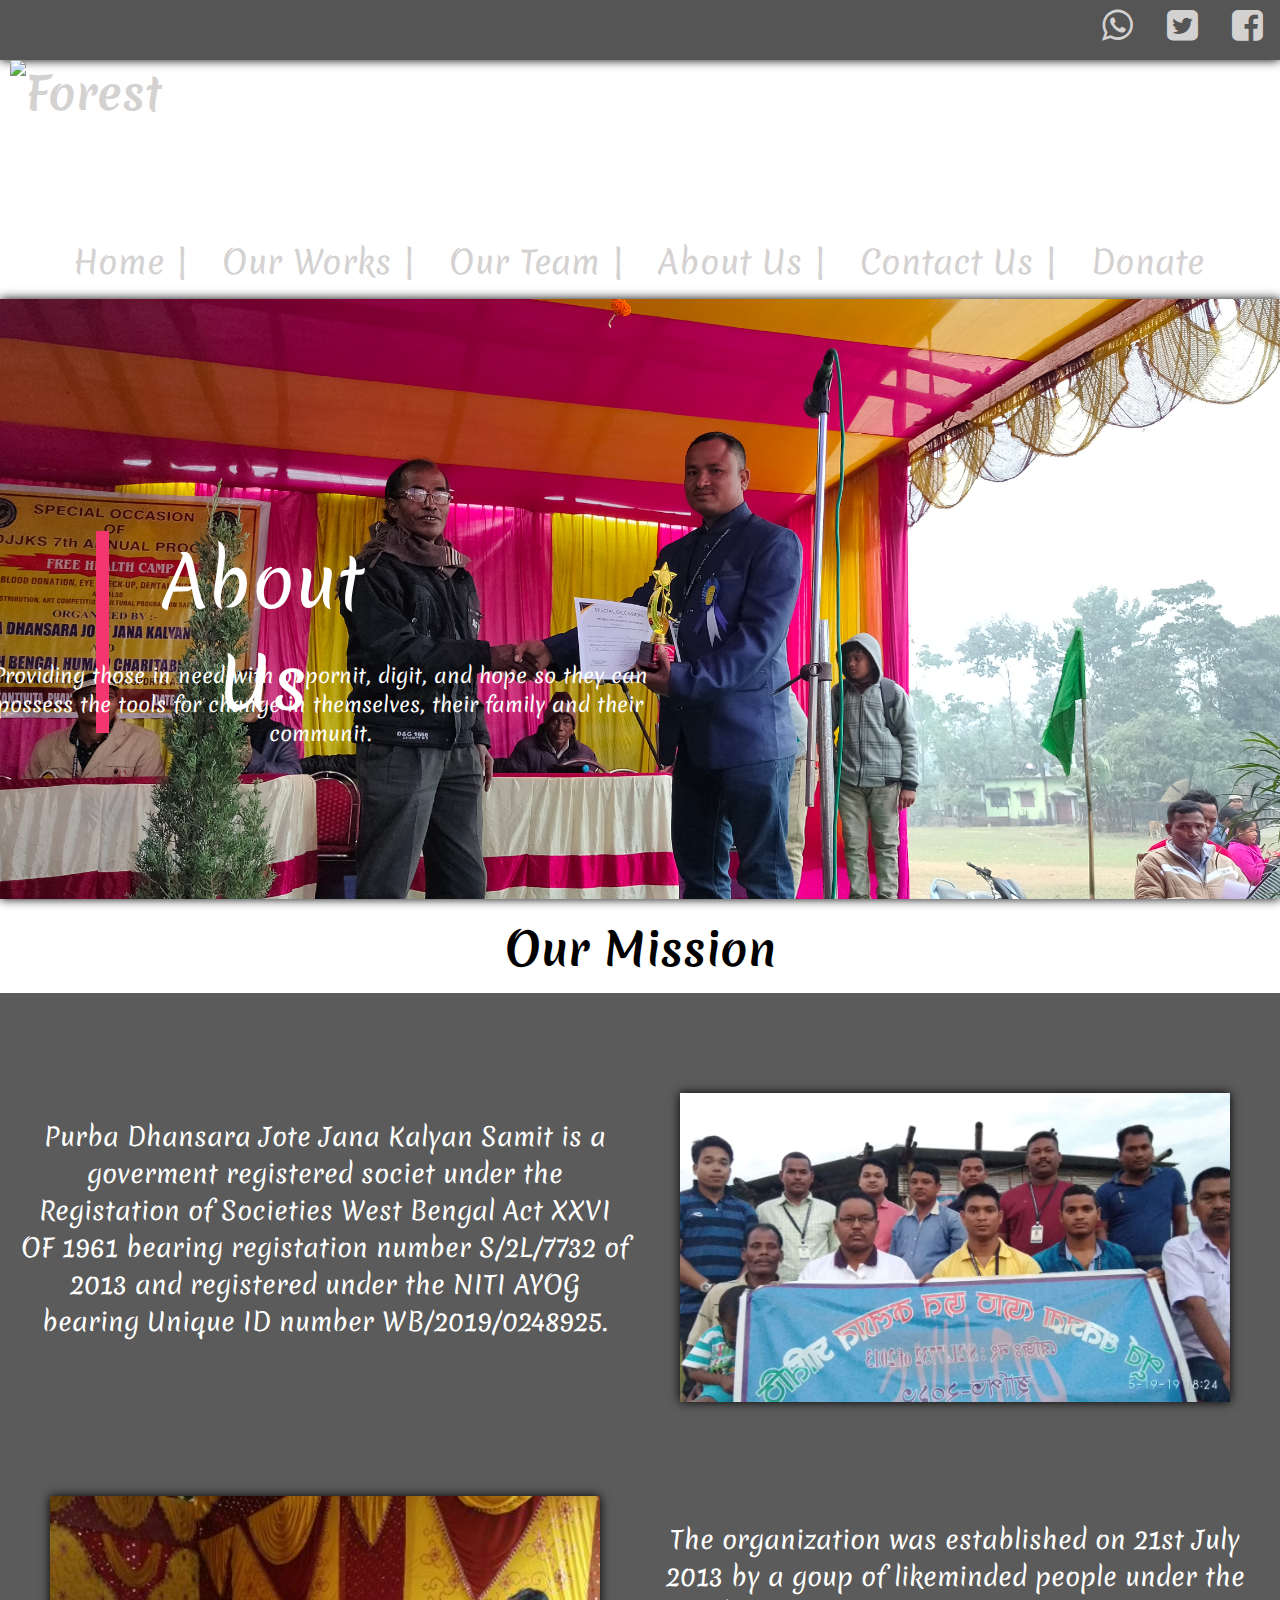
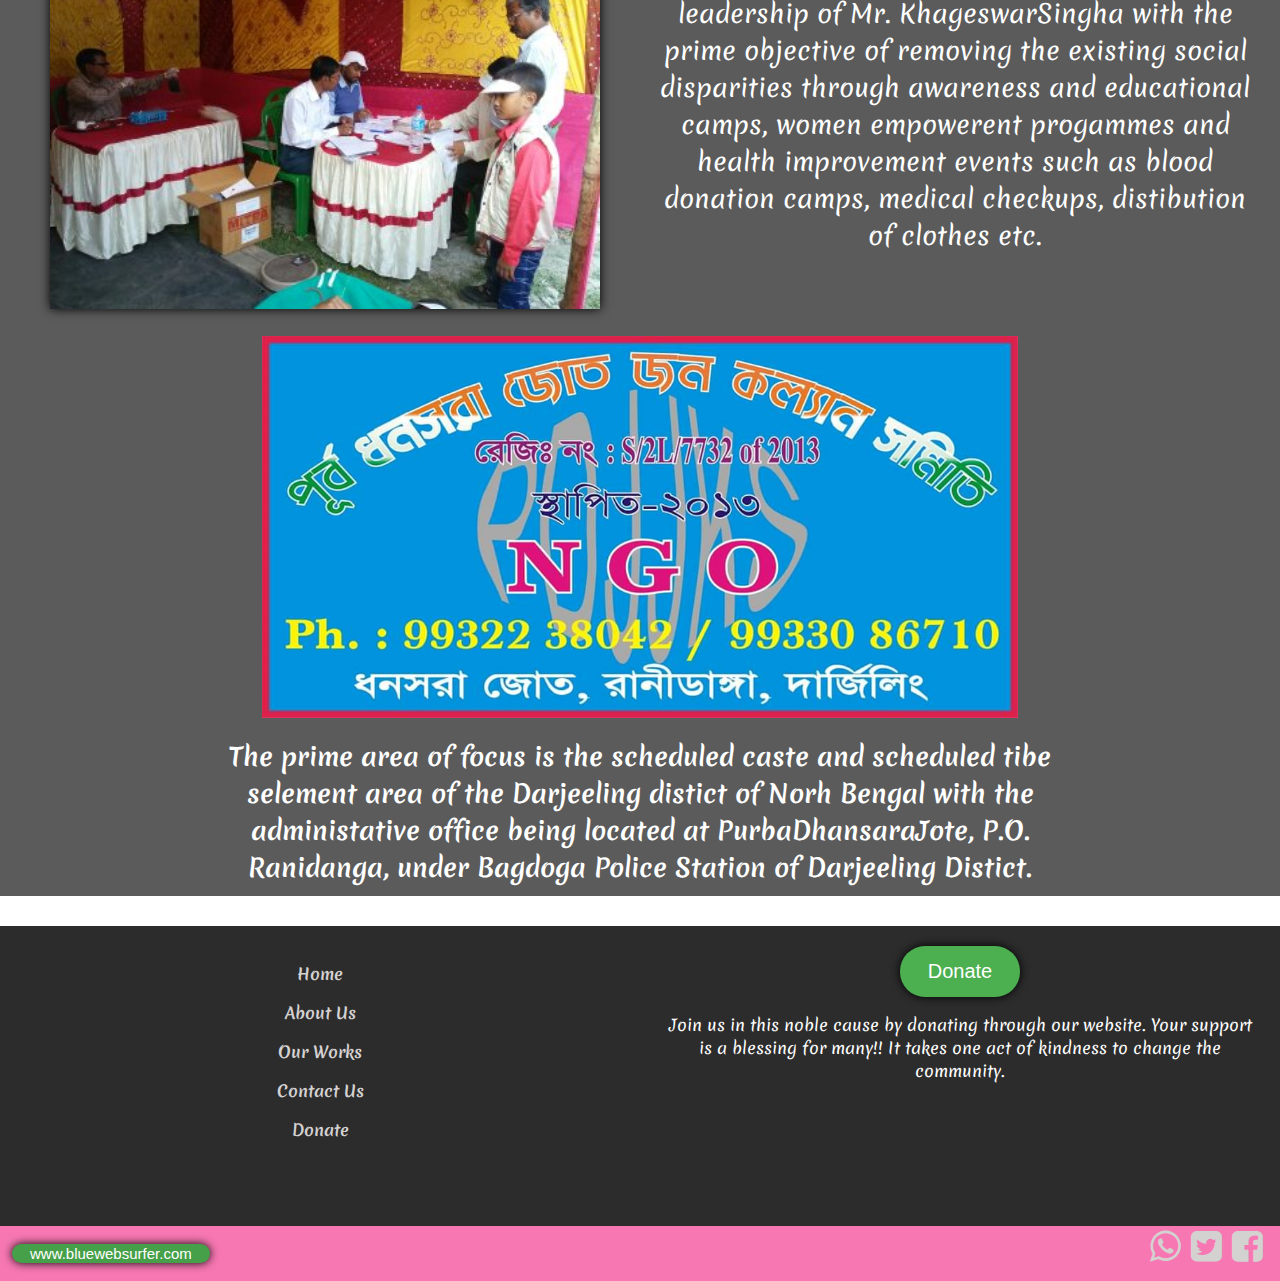
==== aboutus.html @ 220d0a3d "content" ====
<!DOCTYPE html>
<html lang="en">
<head>
    <meta charset="UTF-8">
    <meta http-equiv="X-UA-Compatible" content="IE=edge">
    <meta name="viewport" content="width=device-width, initial-scale=1.0">
    <link rel="stylesheet" type="text/css" href="css/aboutus.css">
    <link rel="stylesheet" href="https://cdnjs.cloudflare.com/ajax/libs/font-awesome/4.7.0/css/font-awesome.min.css">
    <link rel="preconnect" href="https://fonts.gstatic.com">
    <link href="https://fonts.googleapis.com/css2?family=Merienda&display=swap" rel="stylesheet">
    <link rel="preconnect" href="https://fonts.gstatic.com">
    <link href="https://fonts.googleapis.com/css2?family=Playfair+Display&display=swap" rel="stylesheet">
    <title>purba</title>
    
</head>
<body>
    

    <div class="navbar">
      <a href="#"><i class="fa fa-facebook-square" aria-hidden="true" style="font-size:36px"></i> </a> 
      <a href="#"><i class="fa fa-twitter-square" aria-hidden="true" style="font-size:36px"></i> </a> 
      <a href="/"><i class="fa fa-whatsapp" aria-hidden="true" style="font-size:36px"></i> </a>
      </div>



      <div class="topnav" id="myTopnav">
        <a href="#default" class="logo"> <img src="img/logo-1 (2).png" alt="Forest" style="width:140px" ></a>
         <div class="topnav-right">
            <a  href="index.html">Home |</a>
            <a href="ourworks.html">Our Works |</a>
            <a  href="ourteam.html">Our Team |</a>
            <a href="aboutus.html">About Us |</a>
            <a href="contactus.html">Contact Us |</a>
            <a href="donateus.html">Donate </a>
          </div>
          <a href="javascript:void(0);" class="icon" onclick="myFunction()">
            <i class="fa fa-bars"></i>
          </a>
        </div>

<!-- cards -->
<div class="container">

    <img src="img/aboutus.jpg" alt="Snow" class="new">
   <div class="centered">About Us</div>
    <div class="bottom-left">Providing those in need with oppornit, digit, and hope so they can possess
      the tools for change in themselves, their family and their communit.</div>
  </div>
  </div>


  <div class="danger">
    <strong>Our Mission</strong> 
  </div>
  


  <div class="content">
    <div class="row">
     <div class="column" style="background-color:rgba(170, 170, 170, 0);">
      
       <p>Purba Dhansara Jote Jana Kalyan Samit is a
        goverment registered societ under the
        Registation of Societies West Bengal Act XXVI OF
        1961 bearing registation number S/2L/7732 of 2013
        and registered under the NITI AYOG bearing
        Unique ID number WB/2019/0248925.</p>
     </div>
     <div class="column" style="background-color:rgba(187, 187, 187, 0);">
        <img src="img/img1.jpg" alt="Forest" class="new1">
     </div>
   </div>
   <br>
    <div class="row1">
     <div class="column1" style="background-color:rgba(170, 170, 170, 0);">

      <p>The organization was established on 21st July 2013 by a
        goup of likeminded people under the leadership of
        Mr. KhageswarSingha with the prime objective of
        removing the existing social disparities through
        awareness and educational camps, women
        empowerent progammes and health improvement
        events such as blood donation camps, medical
        checkups, distibution of clothes etc.</p>
        
     </div>
     <div class="column1" style="background-color:rgba(187, 187, 187, 0);">
     
      <img src="img/img2.jpeg" alt="Forest" class="new1">
     </div>
   </div>

   <img src="img/img3.jpg" alt="Nature" class="responsive" >

   <h5>The prime area of focus is the scheduled caste and scheduled tibe selement area of
    the Darjeeling distict of Norh Bengal with the administative office being located at
    PurbaDhansaraJote, P.O. Ranidanga, under Bagdoga Police Station of Darjeeling
    Distict.
   </h5>
   </div>


   <!-- footer -->
  <div class="content16">

    <div class="row16">
     <div class="column16" style="background-color:rgb(44, 44, 44);">
      <p><b><a href="index.html" target="_blank">Home</a></b></p>
      <p><b><a href="aboutus.html" target="_blank">About Us</a></b></p>
      <p><b><a href="ourworks.html" target="_blank">Our Works</a></b></p>
      <p><b><a href="contactus.html" target="_blank">Contact Us</a></b></p>
      <p><b><a href="donateus.html" target="_blank">Donate</a></b></p>
      
     </div>
     <div class="column17" style="background-color:rgb(44, 44, 44);">
      <button class="btn success">Donate</button>
      <p>Join us in this noble cause by donating through our website. Your support is a blessing for many!! 
        It takes one act of kindness to change the community.</p>
     </div>
   </div>
   
   <div class="danger16">
    <button class="btnsuccess">www.bluewebsurfer.com</button>
    <a href="#"><i class="fa fa-facebook-square" aria-hidden="true" style="font-size:36px"></i> </a> 
          <a href="#"><i class="fa fa-twitter-square" aria-hidden="true" style="font-size:36px"></i> </a> 
          <a href="#"><i class="fa fa-whatsapp" aria-hidden="true" style="font-size:36px"></i> </a>
   </div>

   <script src="js/index.js"></script>
</body>
</html>
---- css/aboutus.css ----
body {font-family: 'Merienda', cursive;

    background-image: url("https://www.theuiaa.org/wp-content/uploads/2017/12/2018_banner.jpg");
    background-attachment: fixed;
    background-size: 100%;
  }
  
  .navbar {
    width: 100%;
    background-color: #555;
    overflow: auto;
    box-shadow: 0 0 10px black;
    padding-top: 30px;
  }
  
  .navbar a {
    float: right;
    padding: 12px;
    color: white;
    text-decoration: none;
    font-size: 17px;
  }
  
  .navbar a:hover {
    background-color: rgba(48, 47, 47, 0);
  }
  
  
  
  @media screen and (max-width: 500px) {
    .navbar a {
     
      display: block;
    }
  }
  
  /* nav */
  
  body {
      margin: 0;
      font-family: 'Merienda', cursive;
      
      
    }
    
    .topnav {
      overflow: hidden;
      background-image: url("https://thumbs.dreamstime.com/b/background-magic-sky-clouds-dawn-picture-use-graphic-design-cover-advertising-editor-more-artwork-done-130765129.jpg");
    background-attachment: fixed;
    background-size: 100%;
  }
    
    .topnav a {
      float: left;
      display: block;
      color: #f2f2f2;
      text-align: center;
      padding: 14px 16px;
      text-decoration: none;
      font-size: 32px;
      margin-top: 25px;
      
    }
    
    .topnav a:hover {
      background-color: rgba(221, 221, 221, 0);
      color: rgb(83, 81, 81);
    }
    
    .topnav a.active {
      background-color: #4CAF50;
      color: white;
    }
    
    .topnav .icon {
      display: none;
    }
    
    
    .topnav a.logo {
      font-size: 45px;
      font-weight: bold;
      display:block;
      margin-top: 0;
      padding: 0;
      margin-left: 10px;
      height: 140px;
    }
    
    
    .topnav-right {
      float: right;
      margin-right: 60px;
    }
    
    
    @media only screen and (max-width: 600px) {
     .topnav-right {
        float:left;
      }
    }
    
    @media screen and (max-width: 600px) {
      .topnav a {display: none;}
      .topnav a.icon {
        float: right;
        display: block;
      }
    }
    
    @media screen and (max-width: 480px) {
      .topnav.responsive {position: relative; margin: 0; width: 100%;}
      .topnav.responsive .icon {
        position: absolute;
        right: 0;
        top: 0;
      }


     
      .topnav.responsive a {
        float: none;
        display: block;
        text-align: left;
      }
    }
  
    /* img */
  
    .container {
      position: relative;
      width: 100%;
     
    }
    
    .container img {
      width: 100%;
      height: 600px;
      object-fit: cover;
    }
    
    .container .btn {
      position: absolute;
      top: 80%;
      left: 50%;
      transform: translate(-50%, -50%);
      -ms-transform: translate(-50%, -50%);
      background-color: rgb(32, 167, 44);
      color: white;
      font-size: 16px;
      padding: 12px 24px;
      border: none;
      cursor: pointer;
      border-radius: 20px;
      text-align: center;
    }
    
    .container .btn:hover {
      background-color: black;
    }
    
    .centered {
      position: absolute;
      top: 55%;
      left: 20%;
      transform: translate(-50%, -50%);
      width: 25%;
      text-align: center;
      font-size: 70px;
      border-left: 13px solid #f4366f;
      font-family: 'Merienda', cursive;
      color: white;
    }


    @media screen and (max-width: 480px) {
      .centered {
        width: 55%;
        left: 35%;
        font-size: 40px;
      }
    }

    @media screen and (max-width: 360px) {
      .centered {
        width: 55%;
        left: 35%;
        font-size: 30px;
      }
    }


    .bottom-left{
        position: absolute;
        top: 67%;
        left: 25%;
        transform: translate(-50%, -50%);
        width: 55%;
        text-align: center;
        font-size: 20px;
        color: white;
    }

    @media screen and (max-width: 480px) {
      .bottom-left {
        width: 70%;
        left: 45%;
        top: 65%;
        font-size: 20px;
      }
    }

    @media screen and (max-width: 360px) {
      .bottom-left {
        width:80%;
        left: 50%;
        top: 65%;
        font-size: 20px;
      }
    }

  
   

  
  /* link */
  a:link {
    color: rgb(212, 209, 209);
    text-decoration: none;
  }
  
  /* visited link */
  a:visited {
    color: rgb(212, 209, 209);
  }
  
  /* mouse over link */
  a:hover {
    color: rgb(168, 168, 168);
  }
  
  /* selected link */
  a:active {
    color: blue;
  }

  
  /* notes */

  .danger {
    background-color: #ffffff6c;
    padding: 12px 12px;
    color: black;
    text-align: center;
    font-size: 45px;
   
  }
  
  .content {
    max-width: 100%;
    margin: auto;
    background: rgba(0, 0, 0, 0.644);
    padding: 10px;
  }
  
  
  * {
    box-sizing: border-box;
  }
  
  /* Create two equal columns that floats next to each other */
  .column {
    float: left;
    width: 50%;
    padding: 10px;
    height: 300px;
    text-align: center; 
    color: white;
    margin-top: 80px;
    font-size: 25px;
    
  }
  .column1 {
    float: right;
    width: 50%;
    padding: 10px;
    height: 300px;
    text-align: center; 
    color: white;
    margin-top: 80px;
    font-size: 25px;
    
  }

 
  
  /* Clear floats after the columns */
  .row:after {
    content: "";
    display: table;
    clear: both;
  }
  .row1:after {
    content: "";
    display: table;
    clear: both;
  }
  
  /* Responsive layout - makes the two columns stack on top of each other instead of next to each other */
  @media screen and (max-width: 600px) {
    .column {
      width: 100%;
      font-size: 20px;
      height: 200px;
    }
  }
  @media screen and (max-width: 480px) {
    .column1 {
      width: 100%;
      font-size: 20px;
     margin-top: 150px;
    }
  }
  
.new {
box-shadow: 0 0 10px black;
    width: 550px;
}

@media screen and (max-width: 600px) {
  .new {
width: 100%;
margin: 5px;
  }
}

.new1 {
  box-shadow: 0 0 10px black;
      width: 550px;
  }
  
  @media screen and (max-width: 600px) {
    .new1 {
  width: 100%;
  margin: 5px;
  margin-top: 90px;
    }
  }

.responsive {

   
    margin-top: 150px;
    margin-left: auto;
    margin-right: auto;
    display: block;
    width: 60%;
}


@media screen and (max-width: 480px) {
  .responsive {
width: 100%;

margin-top: 100px;
  }
}


h5{
width: 70%;
margin: auto;
    color: white;
    font-size: 25px;
    margin-top: 20px;
    text-align: center;
}
@media screen and (max-width: 600px) {
  h5 {
width: 100%;
font-size: 20px;
margin: 5px;
  }
}

/* footer */

* {
    box-sizing: border-box;
  }
  
  /* Create two equal columns that floats next to each other */
  .column16 {
    float: left;
    width: 50%;
    padding: 20px;
    height: 300px;
    text-align: center;
    color: white;
    margin-top: 30px; /* Should be removed. Only for demonstration */
  }
  .column17 {
    float: left;
    width: 50%;
    padding: 20px;
    height: 300px;
    text-align: center;
    color: white;
    margin-top: 30px; /* Should be removed. Only for demonstration */
  }
  
  /* Clear floats after the columns */
  .row16:after {
    content: "";
    display: table;
    clear: both;
  }
  
  
  
  /* Responsive layout - makes the two columns stack on top of each other instead of next to each other */
  @media screen and (max-width: 480px) {
    .column16 {
      width: 100%;
      margin-top: 0 ;
    }
  }
  @media screen and (max-width: 480px) {
    .column17 {
      width: 100%;
      height: 400px;
      margin-top: 0px;
    }
  }
  
  .danger16 {
    background-color: #f777b2;
   
    padding: 18px 12px;
    
    box-shadow: 0 0 20px black;
   
  }
  
  
  .btn {
    border: none;
    color: white;
    padding: 14px 28px;
    font-size: 20px;
    cursor: pointer;
    border-radius: 25px;
    display: block;
    margin: auto;
    box-shadow: 0 0 10px black;
    
   
  }
  
  .success {background-color: #4CAF50;} /* Green */
  .success:hover {background-color: #46a049;}
  


  .btnsuccess{
    border: none;
    color: white;
    padding: 1px 18px;
    font-size: 15px;
    cursor: pointer;
    border-radius: 25px;
    display: block;
    margin-left: 0;
    margin-right: auto;
    box-shadow: 0 0 10px black;  
    color: white;
    background-color:#46a049 ;
  }
  
  
  @media screen and (max-width: 480px) {
    .btnsuccess {
      margin-right: 160px;
      display: block;
      margin-top: 20px;
     
    }
  }
  
  .fa {
  float:right;
  padding: 5px;
  margin-top: -40px;
  }
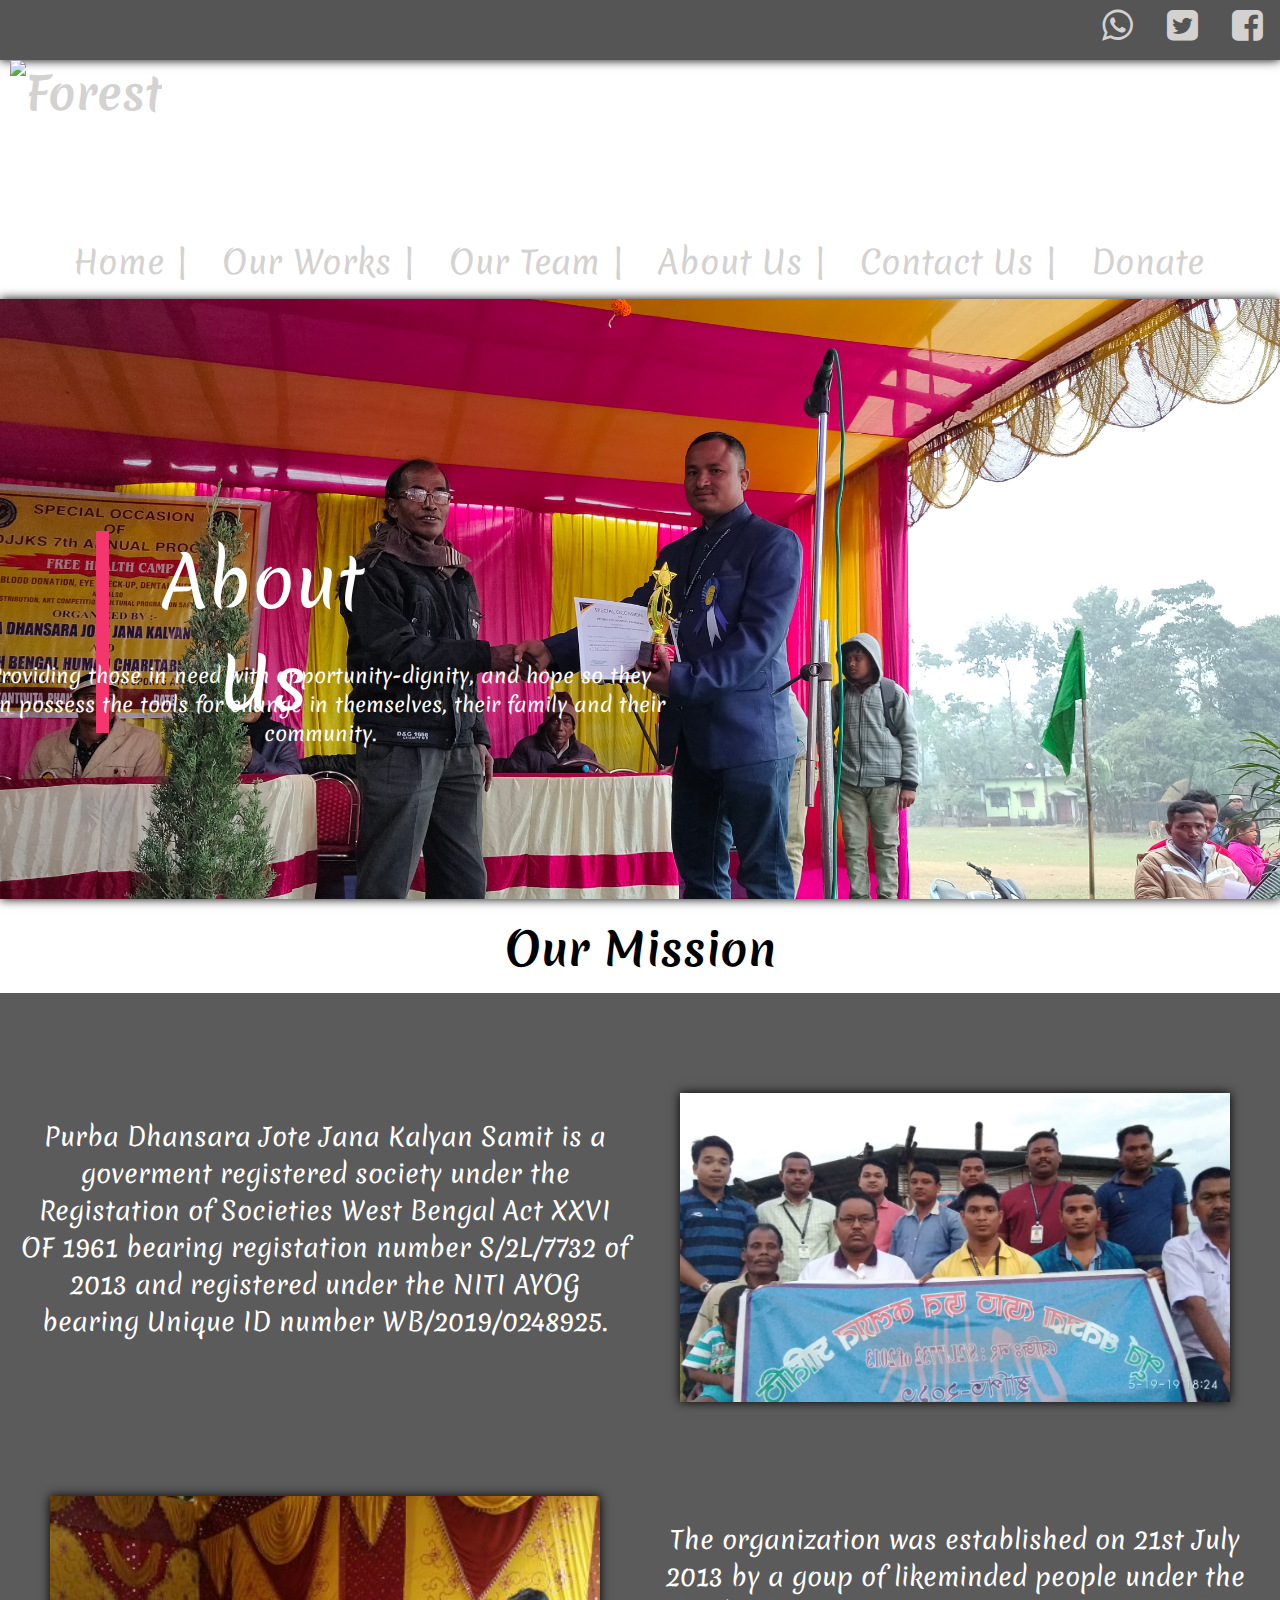
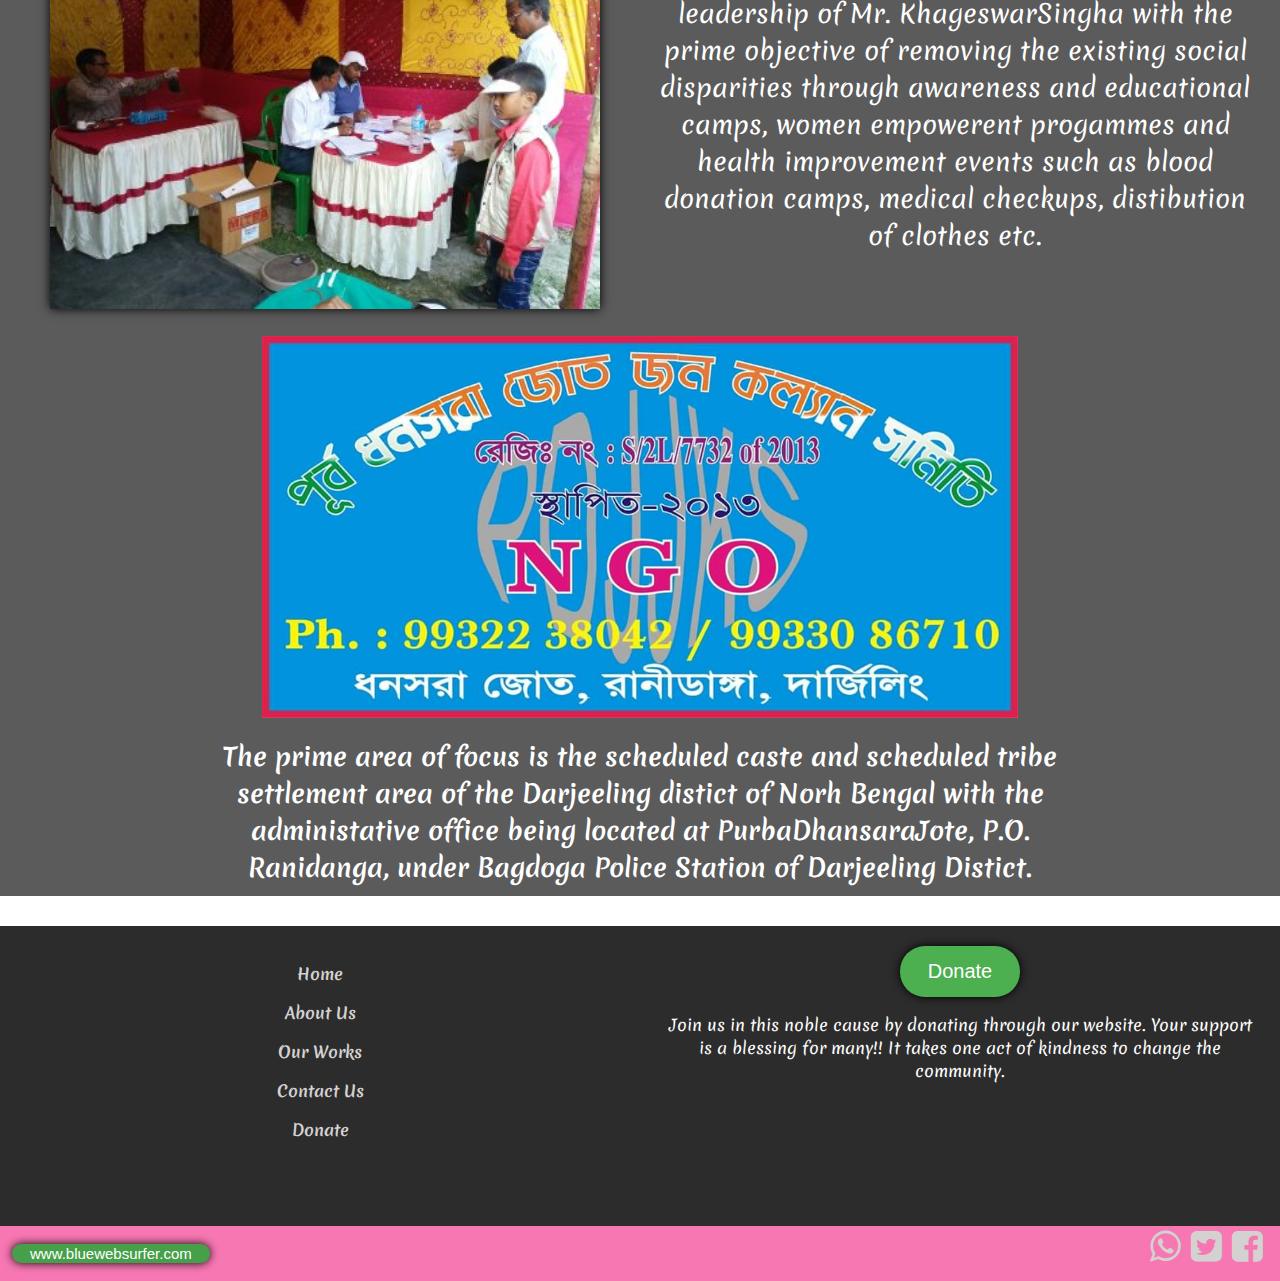
==== commit 87dd29fc: "purba update 1" ====
--- a/aboutus.html
+++ b/aboutus.html
@@ -44,8 +44,8 @@
 
     <img src="img/aboutus.jpg" alt="Snow" class="new">
    <div class="centered">About Us</div>
-    <div class="bottom-left">Providing those in need with oppornit, digit, and hope so they can possess
-      the tools for change in themselves, their family and their communit.</div>
+    <div class="bottom-left">Providing those in need with opportunity-dignity, and hope so they can possess
+      the tools for change in themselves, their family and their community.</div>
   </div>
   </div>
 
@@ -61,7 +61,7 @@
      <div class="column" style="background-color:rgba(170, 170, 170, 0);">
       
        <p>Purba Dhansara Jote Jana Kalyan Samit is a
-        goverment registered societ under the
+        goverment registered society under the
         Registation of Societies West Bengal Act XXVI OF
         1961 bearing registation number S/2L/7732 of 2013
         and registered under the NITI AYOG bearing
@@ -93,7 +93,7 @@
 
    <img src="img/img3.jpg" alt="Nature" class="responsive" >
 
-   <h5>The prime area of focus is the scheduled caste and scheduled tibe selement area of
+   <h5>The prime area of focus is the scheduled caste and scheduled tribe settlement area of
     the Darjeeling distict of Norh Bengal with the administative office being located at
     PurbaDhansaraJote, P.O. Ranidanga, under Bagdoga Police Station of Darjeeling
     Distict.
--- a/css/aboutus.css
+++ b/css/aboutus.css
@@ -189,6 +189,22 @@
       }
     }
 
+    @media screen and (max-width: 1250px) {
+      .centered {
+        width: 18%;
+        left: 13%;
+        font-size: 30px;
+      }
+    }
+    .imgBoxR:hover
+    {
+      -moz-box-shadow: 0 0 10px #ccc;
+      -webkit-box-shadow: 0 0 10px #ccc;
+      box-shadow: 0 0 10px #ccc;
+      transform: scale(1.1);
+
+
+    }
 
     .bottom-left{
         position: absolute;
@@ -219,7 +235,14 @@
       }
     }
 
-  
+    @media screen and (max-width: 1250px) {
+      .bottom-left {
+        width:60%;
+        left: 33%;
+        top: 65%;
+        font-size: 20px;
+      }
+    }
    
 
   
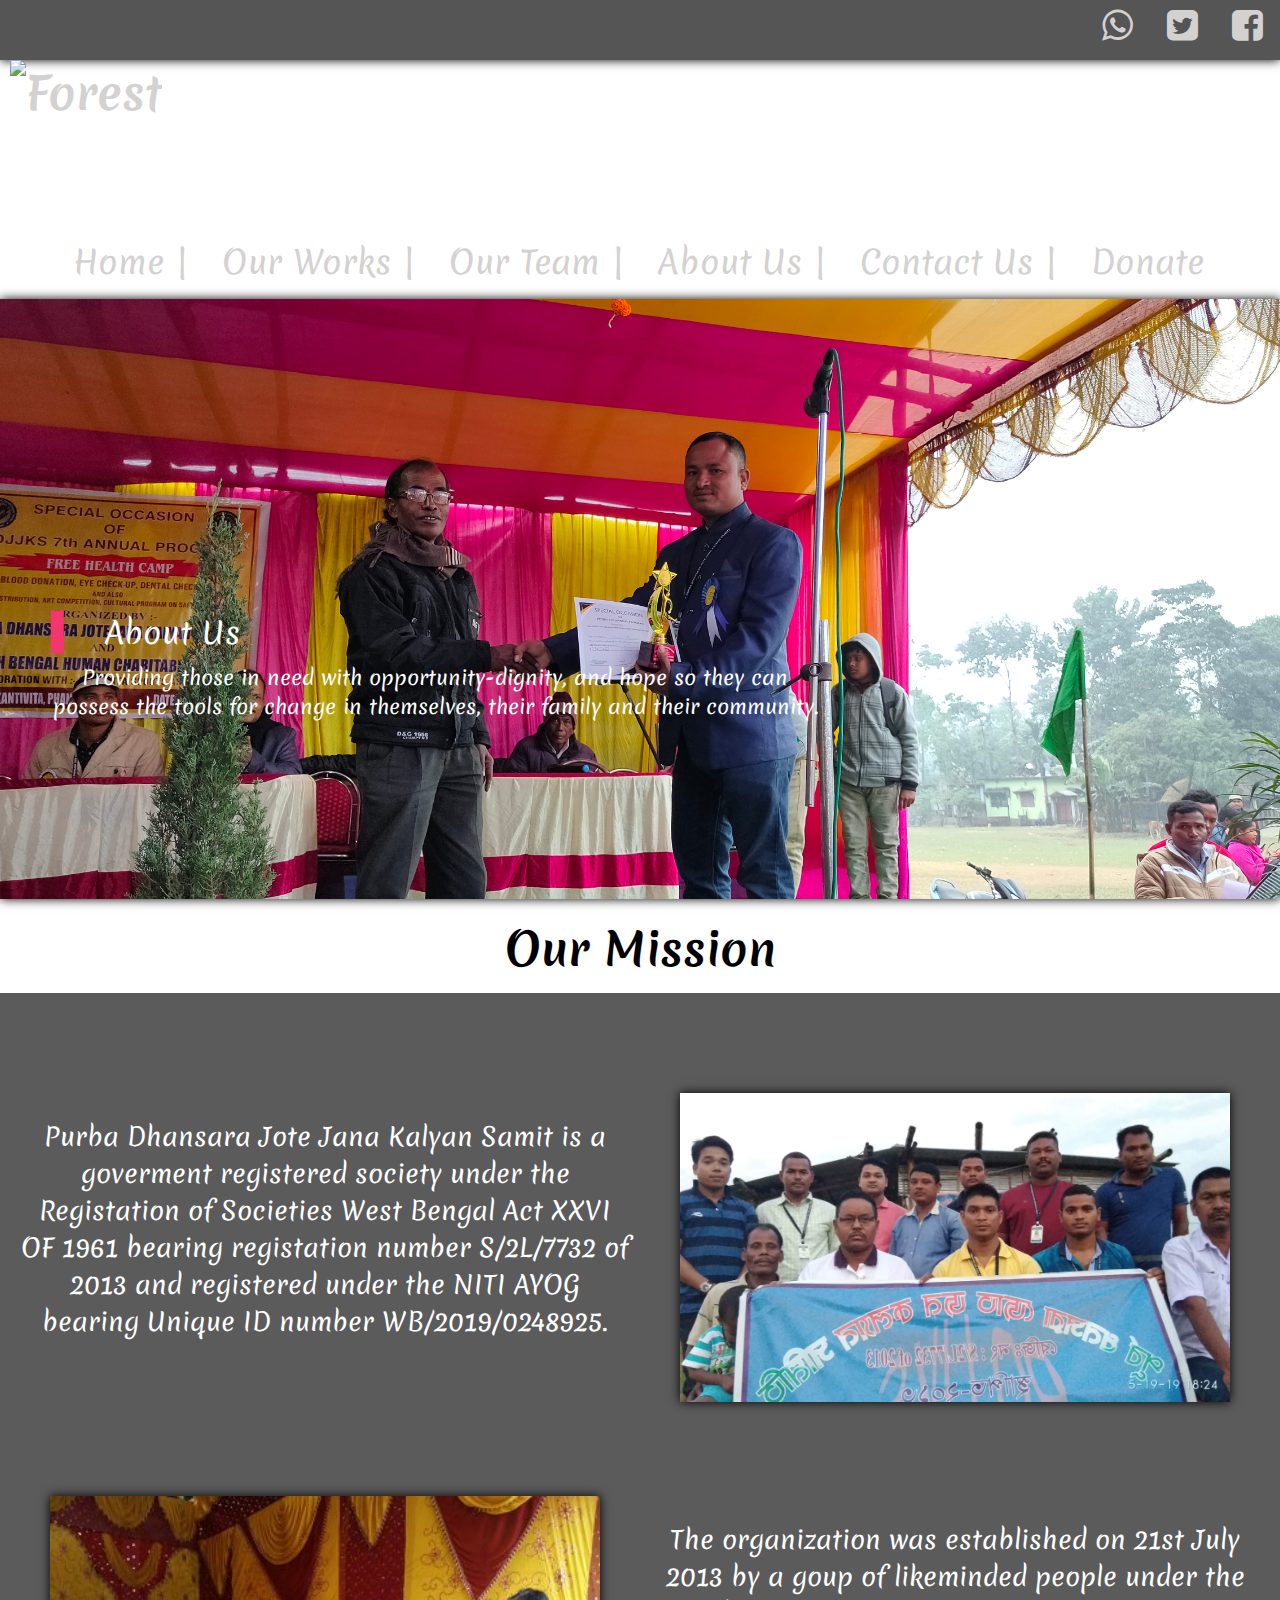
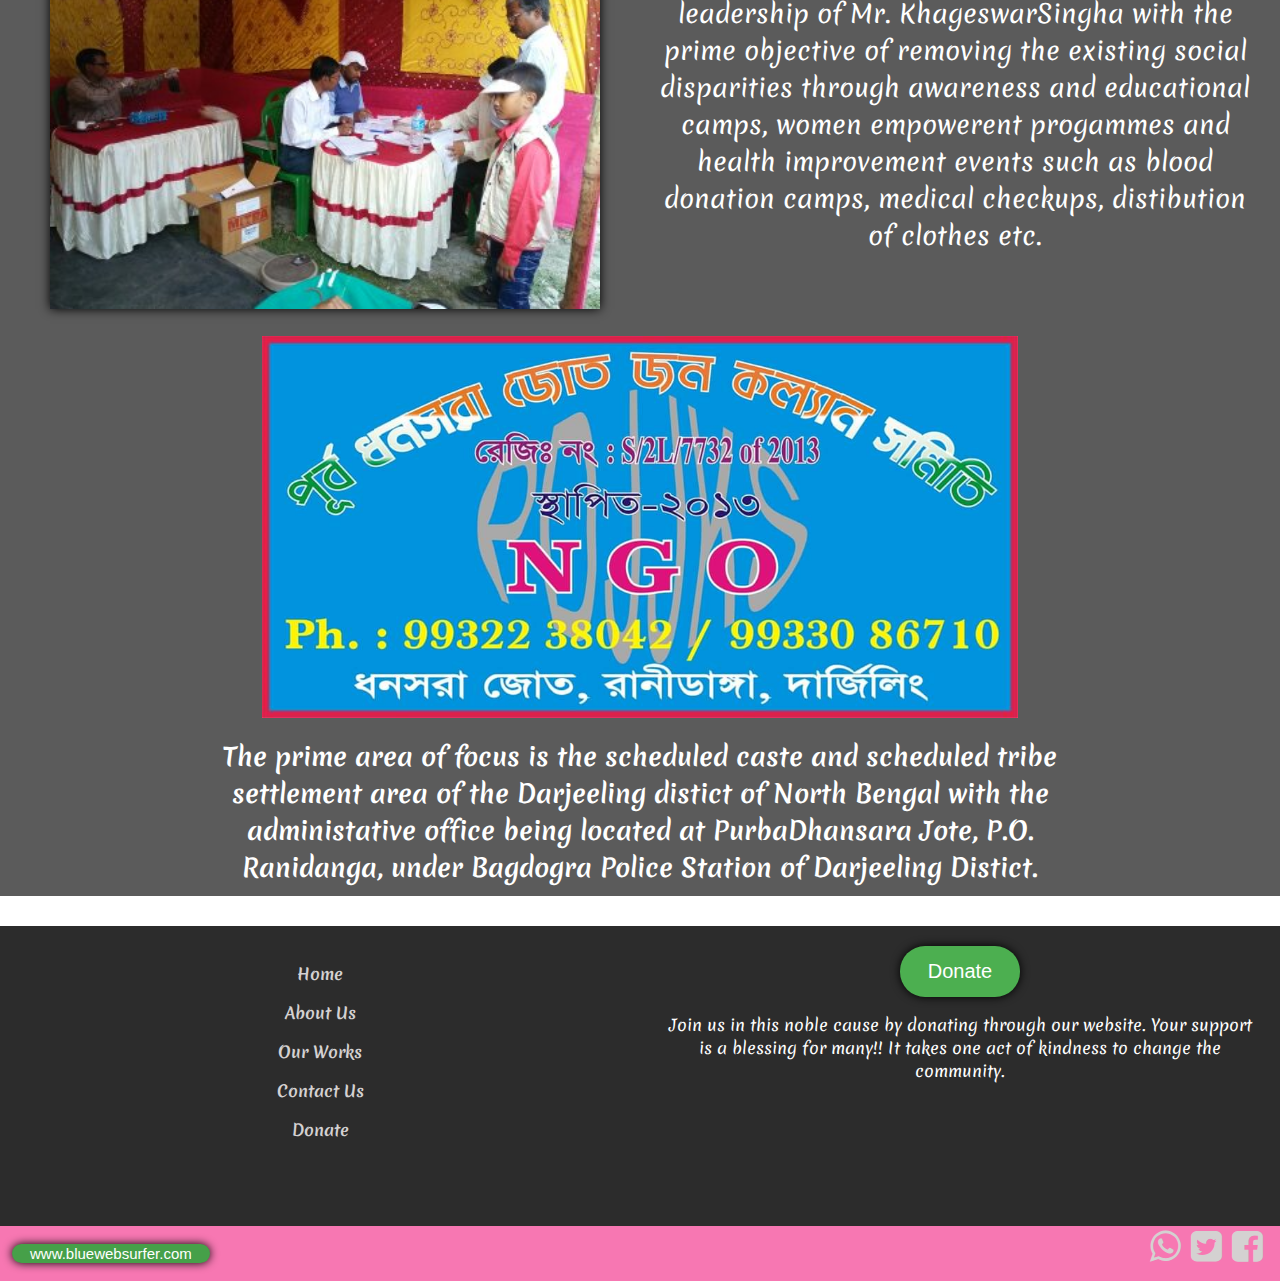
==== commit 85d6d9c3: "purba final" ====
--- a/aboutus.html
+++ b/aboutus.html
@@ -94,8 +94,8 @@
    <img src="img/img3.jpg" alt="Nature" class="responsive" >
 
    <h5>The prime area of focus is the scheduled caste and scheduled tribe settlement area of
-    the Darjeeling distict of Norh Bengal with the administative office being located at
-    PurbaDhansaraJote, P.O. Ranidanga, under Bagdoga Police Station of Darjeeling
+    the Darjeeling distict of North Bengal with the administative office being located at
+    PurbaDhansara Jote, P.O. Ranidanga, under Bagdogra Police Station of Darjeeling
     Distict.
    </h5>
    </div>
--- a/css/aboutus.css
+++ b/css/aboutus.css
@@ -189,7 +189,7 @@
       }
     }
 
-    @media screen and (max-width: 1250px) {
+    @media screen and (max-width: 1280px) {
       .centered {
         width: 18%;
         left: 13%;
@@ -209,7 +209,7 @@
     .bottom-left{
         position: absolute;
         top: 67%;
-        left: 25%;
+        left: 30%;
         transform: translate(-50%, -50%);
         width: 55%;
         text-align: center;
@@ -235,10 +235,10 @@
       }
     }
 
-    @media screen and (max-width: 1250px) {
+    @media screen and (max-width: 1280px) {
       .bottom-left {
         width:60%;
-        left: 33%;
+        left: 34%;
         top: 65%;
         font-size: 20px;
       }
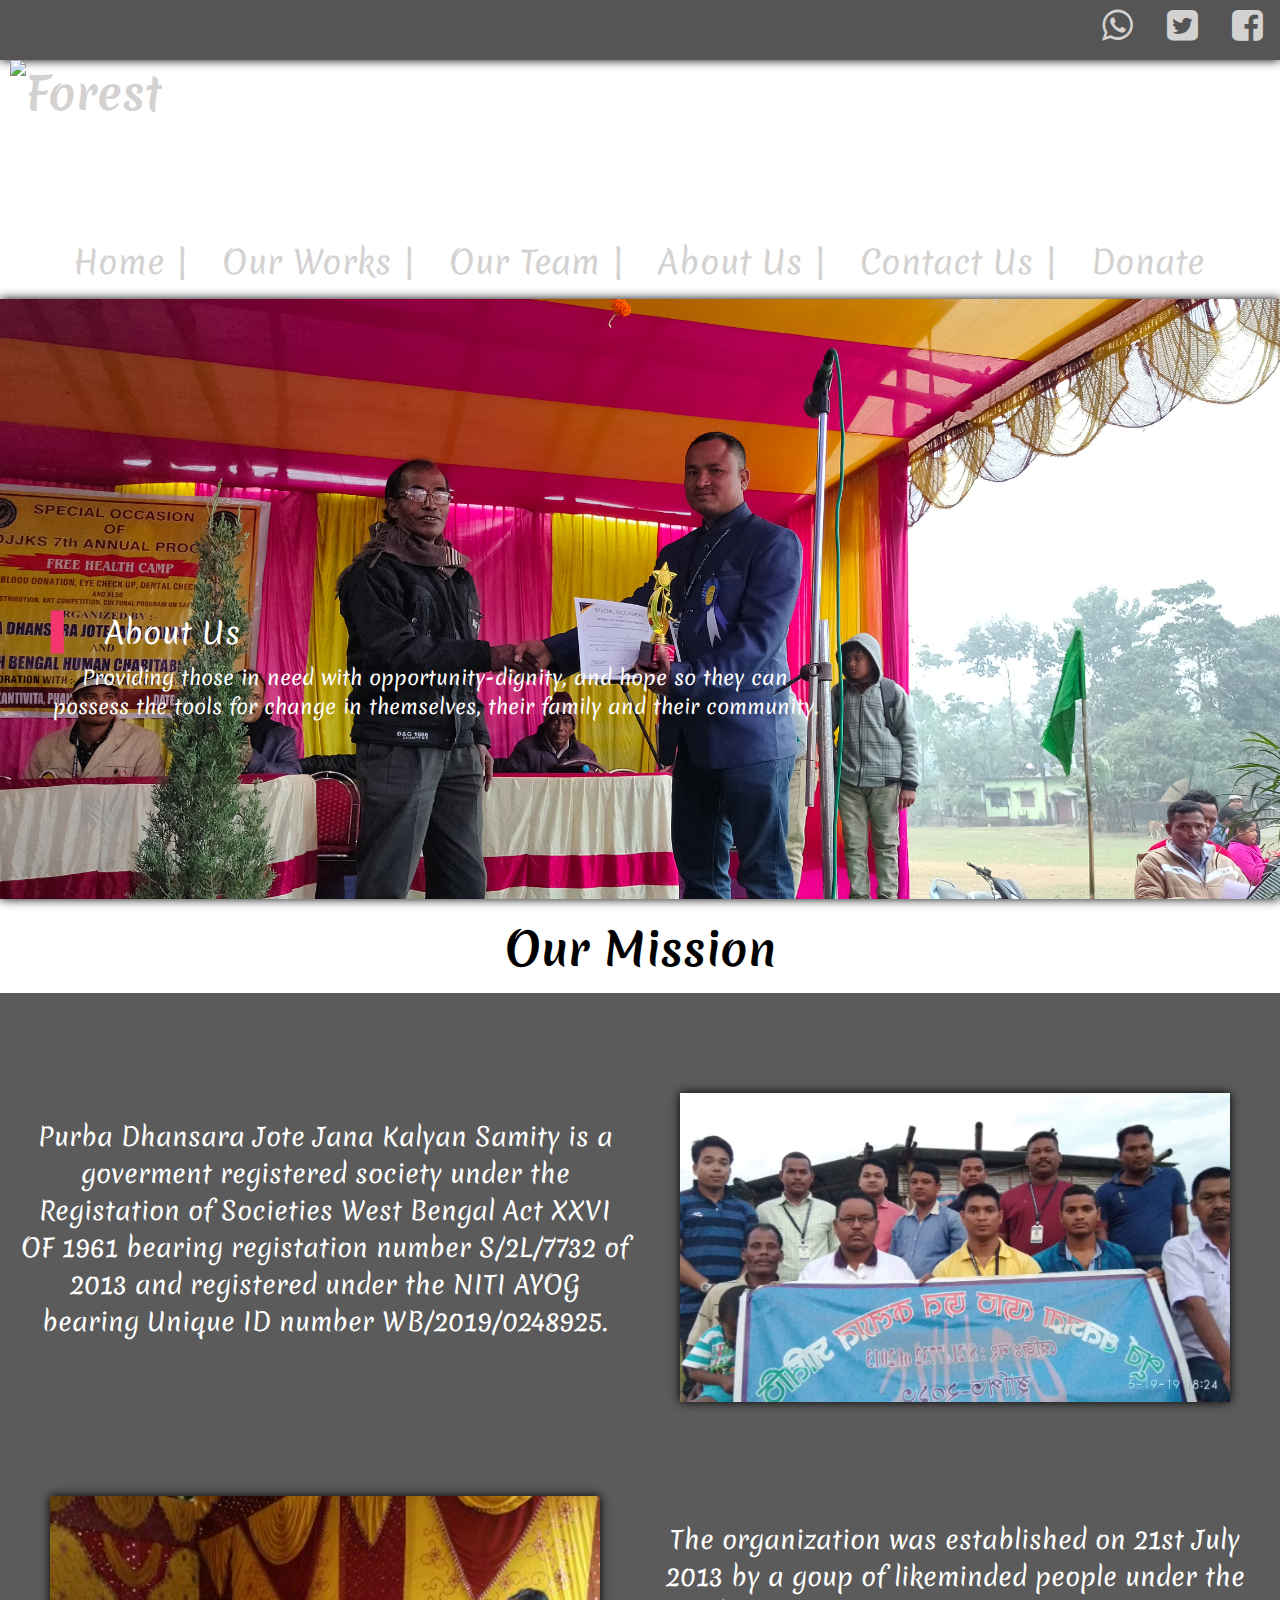
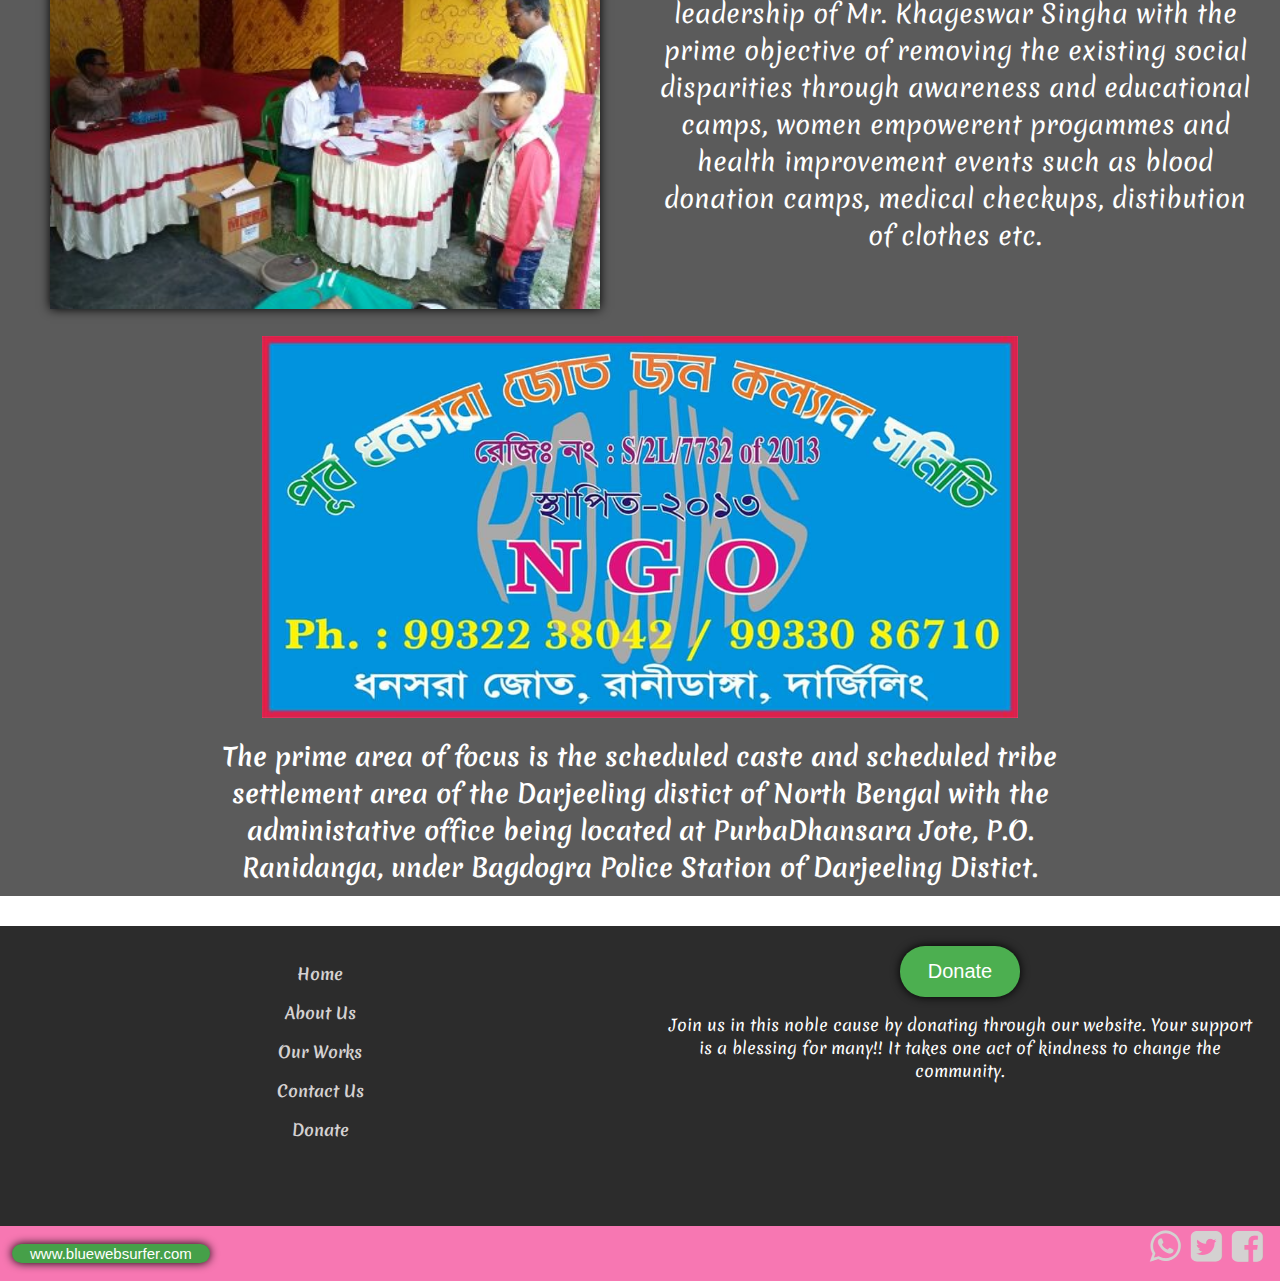
==== commit f66e85ab: "purba content" ====
--- a/aboutus.html
+++ b/aboutus.html
@@ -60,7 +60,7 @@
     <div class="row">
      <div class="column" style="background-color:rgba(170, 170, 170, 0);">
       
-       <p>Purba Dhansara Jote Jana Kalyan Samit is a
+       <p>Purba Dhansara Jote Jana Kalyan Samity is a
         goverment registered society under the
         Registation of Societies West Bengal Act XXVI OF
         1961 bearing registation number S/2L/7732 of 2013
@@ -77,7 +77,7 @@
 
       <p>The organization was established on 21st July 2013 by a
         goup of likeminded people under the leadership of
-        Mr. KhageswarSingha with the prime objective of
+        Mr. Khageswar Singha with the prime objective of
         removing the existing social disparities through
         awareness and educational camps, women
         empowerent progammes and health improvement
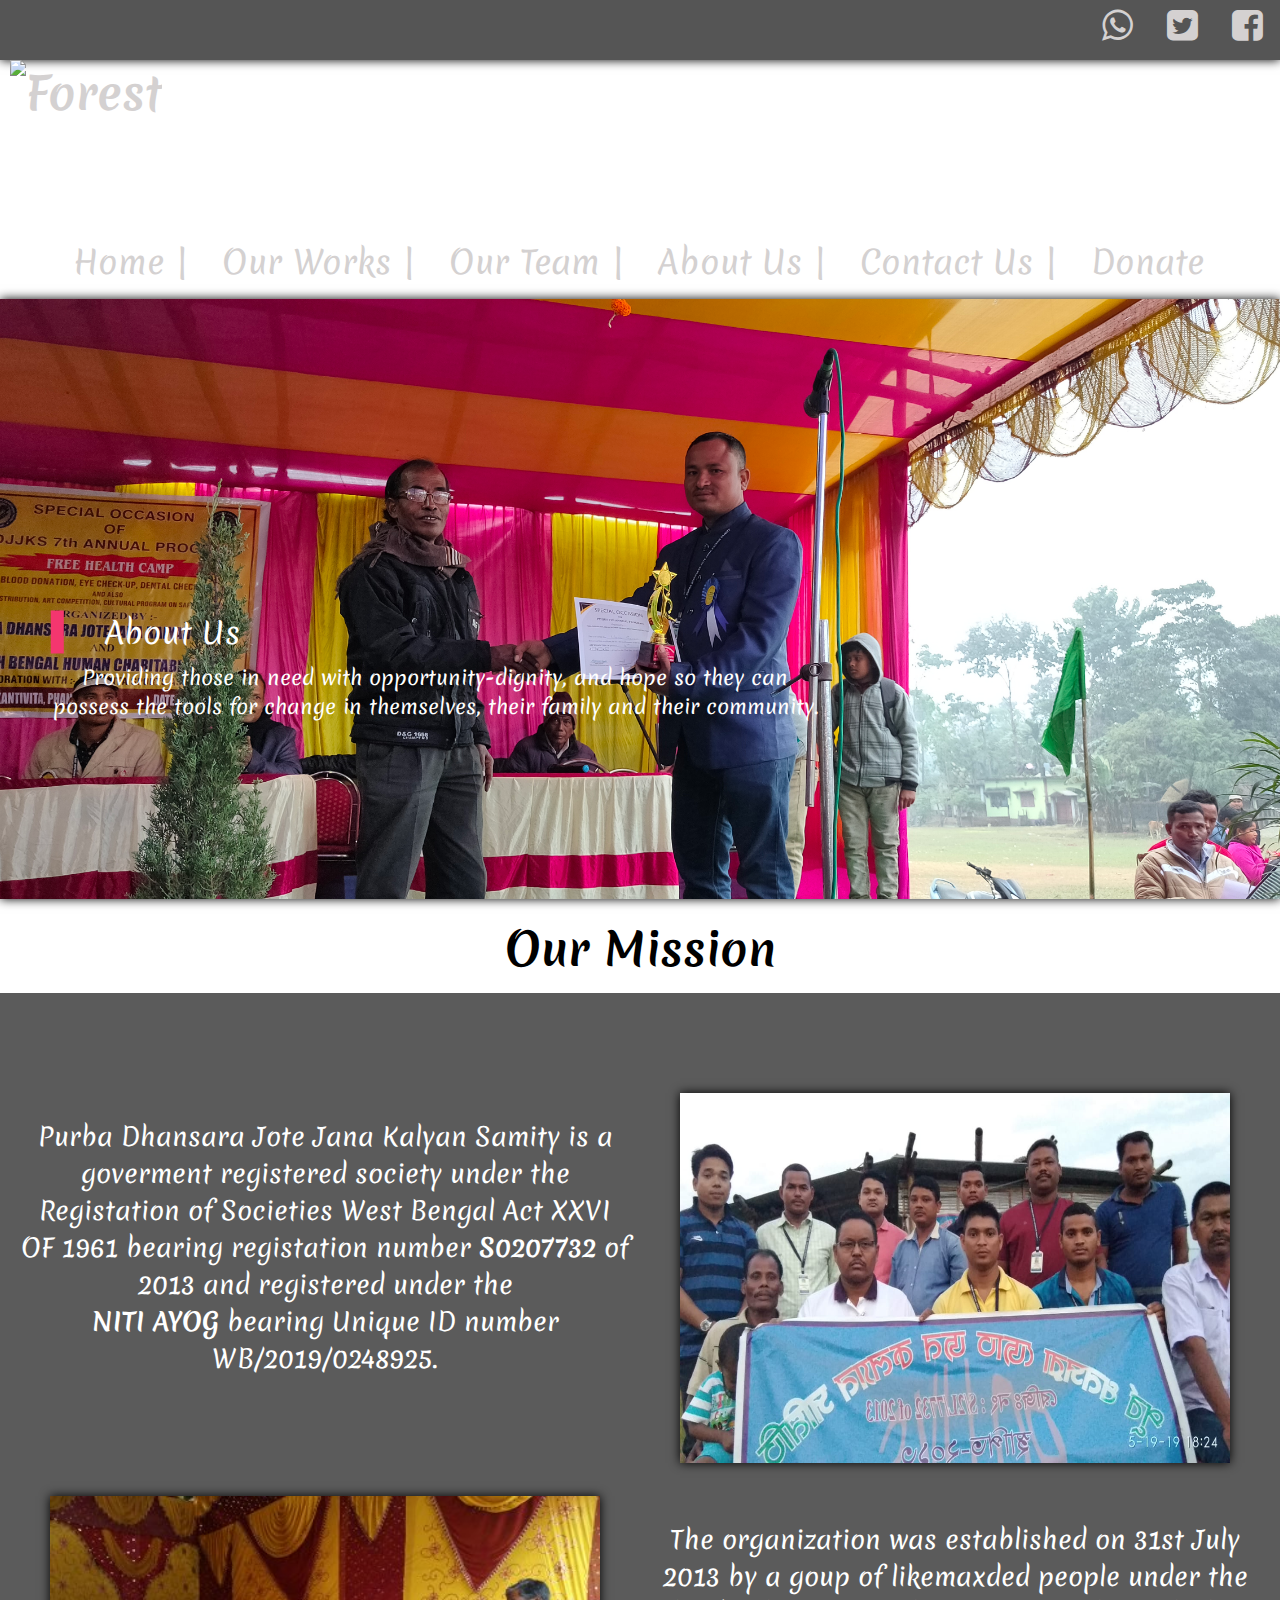
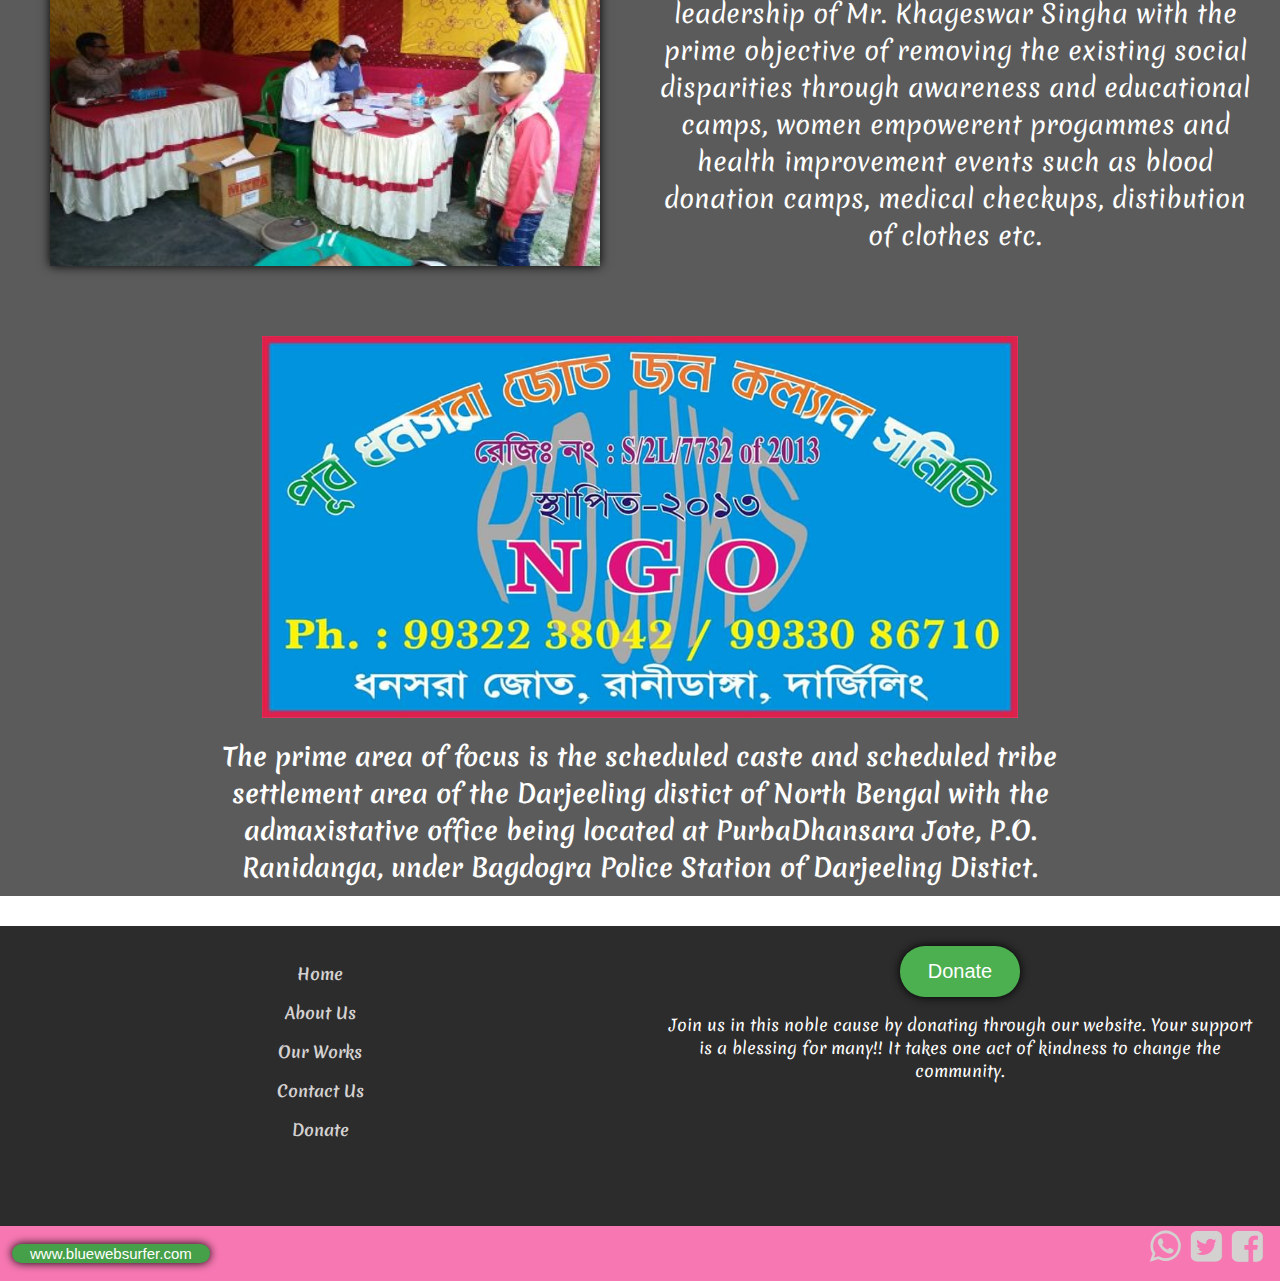
==== commit 29b8f548: "purba update 5" ====
--- a/aboutus.html
+++ b/aboutus.html
@@ -63,8 +63,8 @@
        <p>Purba Dhansara Jote Jana Kalyan Samity is a
         goverment registered society under the
         Registation of Societies West Bengal Act XXVI OF
-        1961 bearing registation number S/2L/7732 of 2013
-        and registered under the NITI AYOG bearing
+        1961 bearing registation number <b>S0207732</b> of 2013
+        and registered under the <br><b>NITI AYOG</b> bearing
         Unique ID number WB/2019/0248925.</p>
      </div>
      <div class="column" style="background-color:rgba(187, 187, 187, 0);">
@@ -75,8 +75,8 @@
     <div class="row1">
      <div class="column1" style="background-color:rgba(170, 170, 170, 0);">
 
-      <p>The organization was established on 21st July 2013 by a
-        goup of likeminded people under the leadership of
+      <p>The organization was established on 31st July 2013 by a
+        goup of likemaxded people under the leadership of
         Mr. Khageswar Singha with the prime objective of
         removing the existing social disparities through
         awareness and educational camps, women
@@ -94,7 +94,7 @@
    <img src="img/img3.jpg" alt="Nature" class="responsive" >
 
    <h5>The prime area of focus is the scheduled caste and scheduled tribe settlement area of
-    the Darjeeling distict of North Bengal with the administative office being located at
+    the Darjeeling distict of North Bengal with the admaxistative office being located at
     PurbaDhansara Jote, P.O. Ranidanga, under Bagdogra Police Station of Darjeeling
     Distict.
    </h5>
--- a/css/aboutus.css
+++ b/css/aboutus.css
@@ -92,7 +92,11 @@
       float: right;
       margin-right: 60px;
     }
-    
+    @media (min-width:568px) and (max-width:1250px) {
+      .topnav-right {
+       float: left;
+      }
+    }
     
     @media only screen and (max-width: 600px) {
      .topnav-right {
@@ -100,7 +104,7 @@
       }
     }
     
-    @media screen and (max-width: 600px) {
+    @media screen and (max-width: 770px) {
       .topnav a {display: none;}
       .topnav a.icon {
         float: right;
@@ -108,7 +112,7 @@
       }
     }
     
-    @media screen and (max-width: 480px) {
+    @media screen and (max-width: 770px) {
       .topnav.responsive {position: relative; margin: 0; width: 100%;}
       .topnav.responsive .icon {
         position: absolute;
@@ -209,7 +213,7 @@
     .bottom-left{
         position: absolute;
         top: 67%;
-        left: 30%;
+        left: 35%;
         transform: translate(-50%, -50%);
         width: 55%;
         text-align: center;
@@ -303,6 +307,8 @@
     font-size: 25px;
     
   }
+
+  
   .column1 {
     float: right;
     width: 50%;
@@ -330,7 +336,7 @@
   }
   
   /* Responsive layout - makes the two columns stack on top of each other instead of next to each other */
-  @media screen and (max-width: 600px) {
+  @media (min-width:568px) and (max-width:1250px) {
     .column {
       width: 100%;
       font-size: 20px;
@@ -344,10 +350,17 @@
      margin-top: 150px;
     }
   }
-  
+  @media (min-width:568px) and (max-width:1250px) {
+    .column1 {
+      width: 100%;
+      font-size: 20px;
+     margin-top: 150px;
+    }
+  }
 .new {
 box-shadow: 0 0 10px black;
     width: 550px;
+    
 }
 
 @media screen and (max-width: 600px) {
@@ -360,13 +373,14 @@
 .new1 {
   box-shadow: 0 0 10px black;
       width: 550px;
-  }
-  
-  @media screen and (max-width: 600px) {
+      height: 370px;
+  }
+  
+  @media screen and (max-width: 480px) {
     .new1 {
   width: 100%;
   margin: 5px;
-  margin-top: 90px;
+  margin-top: -45px;
     }
   }
 
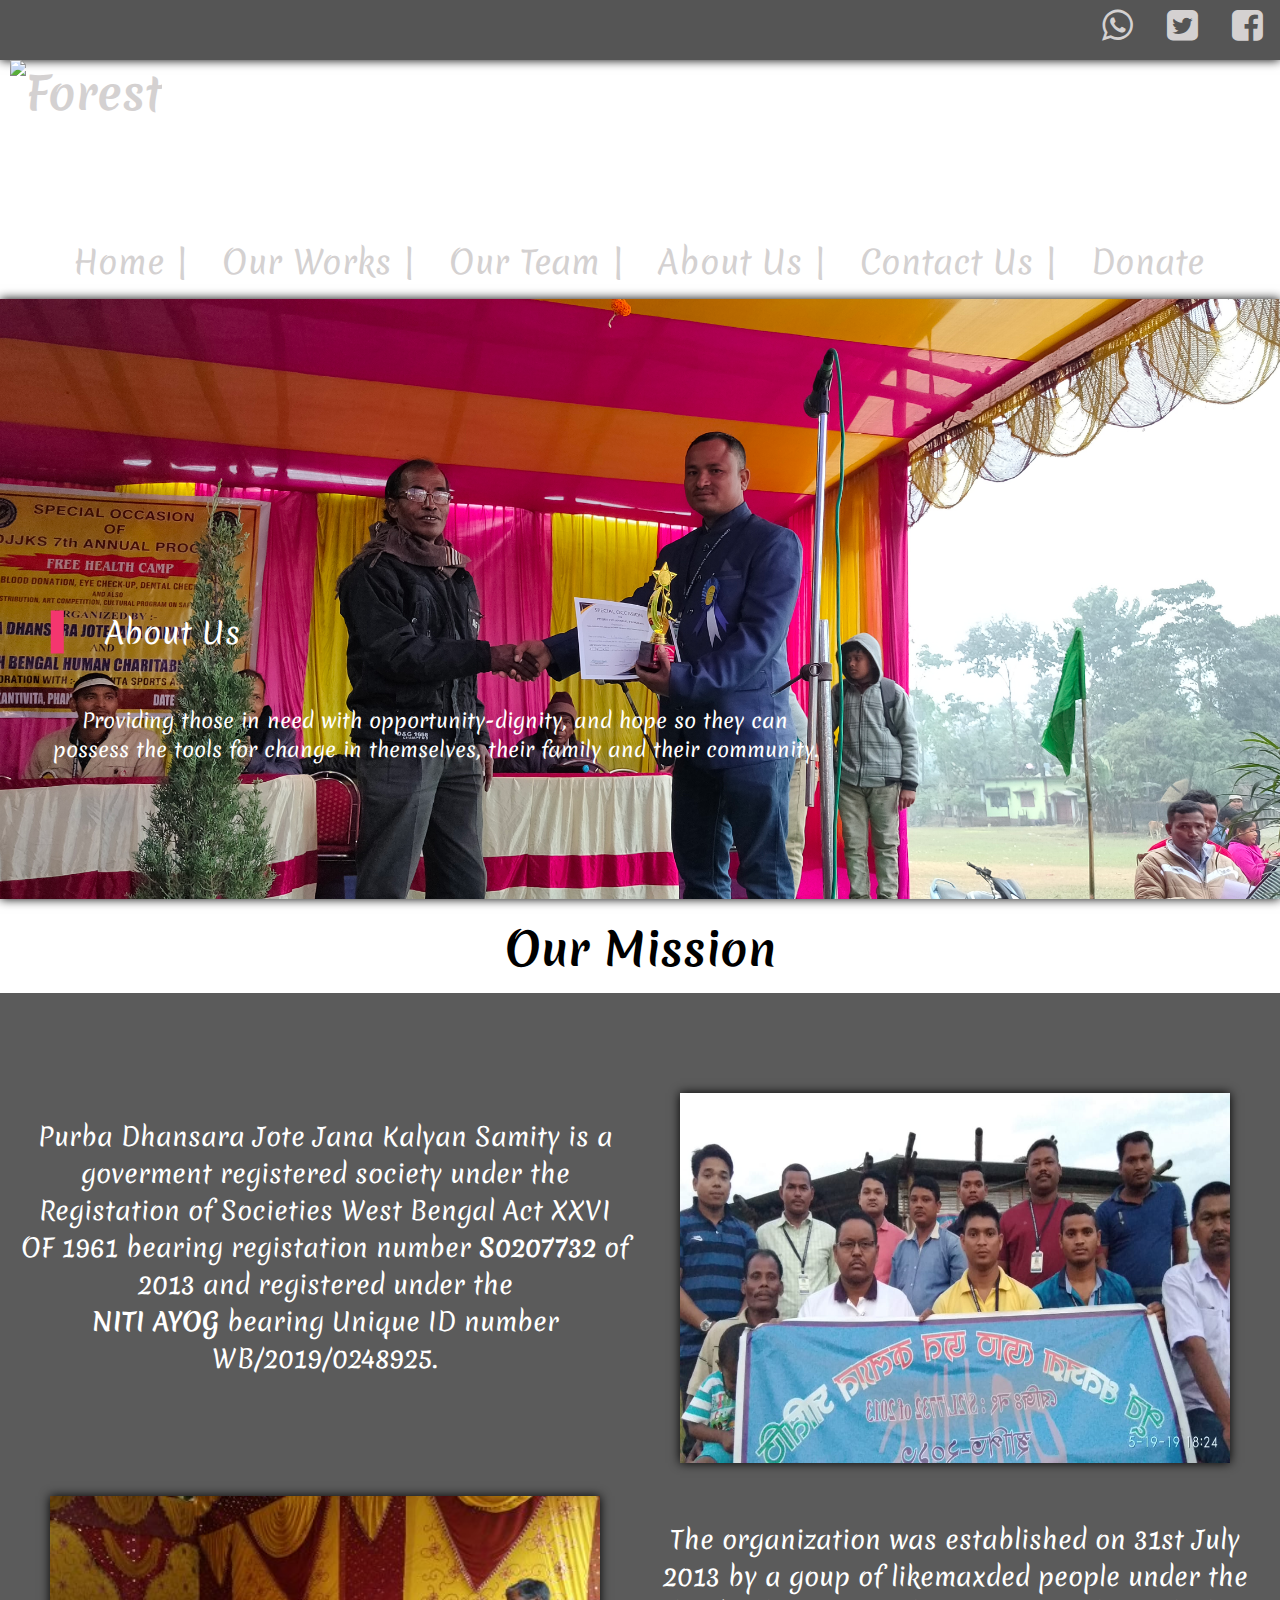
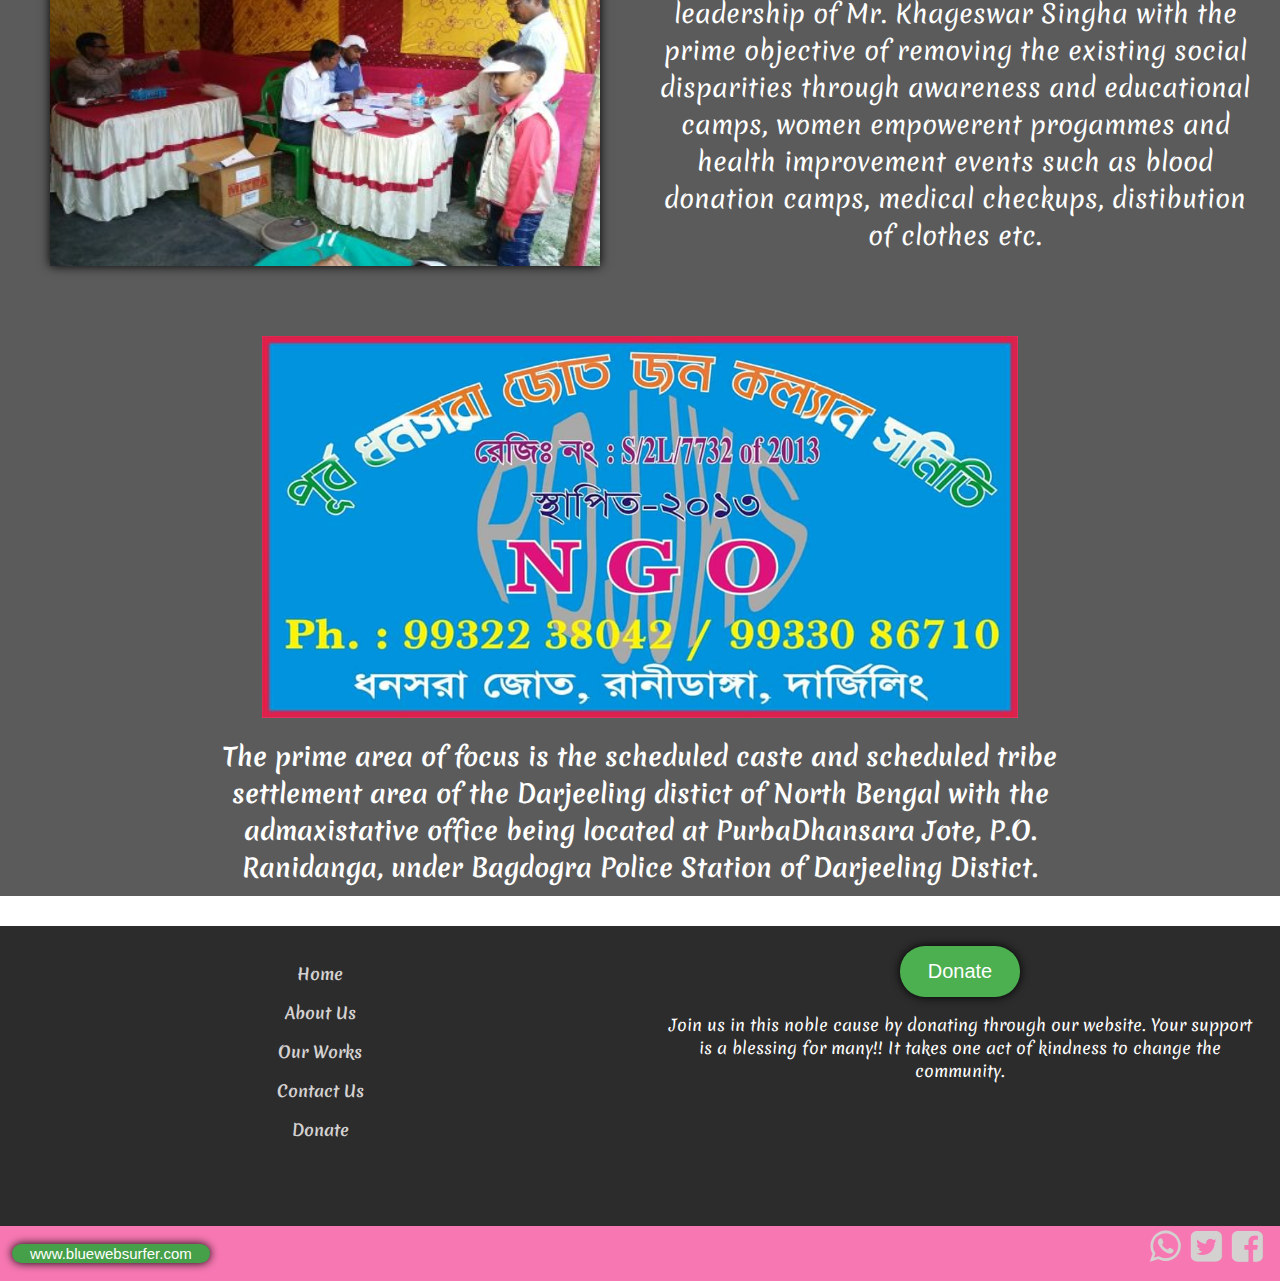
==== commit 90ae72c4: "purba update new" ====
--- a/aboutus.html
+++ b/aboutus.html
@@ -114,7 +114,7 @@
       
      </div>
      <div class="column17" style="background-color:rgb(44, 44, 44);">
-      <button class="btn success">Donate</button>
+      <a href="donateus.html"><button class="btn success">Donate</button></a>
       <p>Join us in this noble cause by donating through our website. Your support is a blessing for many!! 
         It takes one act of kindness to change the community.</p>
      </div>
--- a/css/aboutus.css
+++ b/css/aboutus.css
@@ -243,7 +243,7 @@
       .bottom-left {
         width:60%;
         left: 34%;
-        top: 65%;
+        top: 72%;
         font-size: 20px;
       }
     }
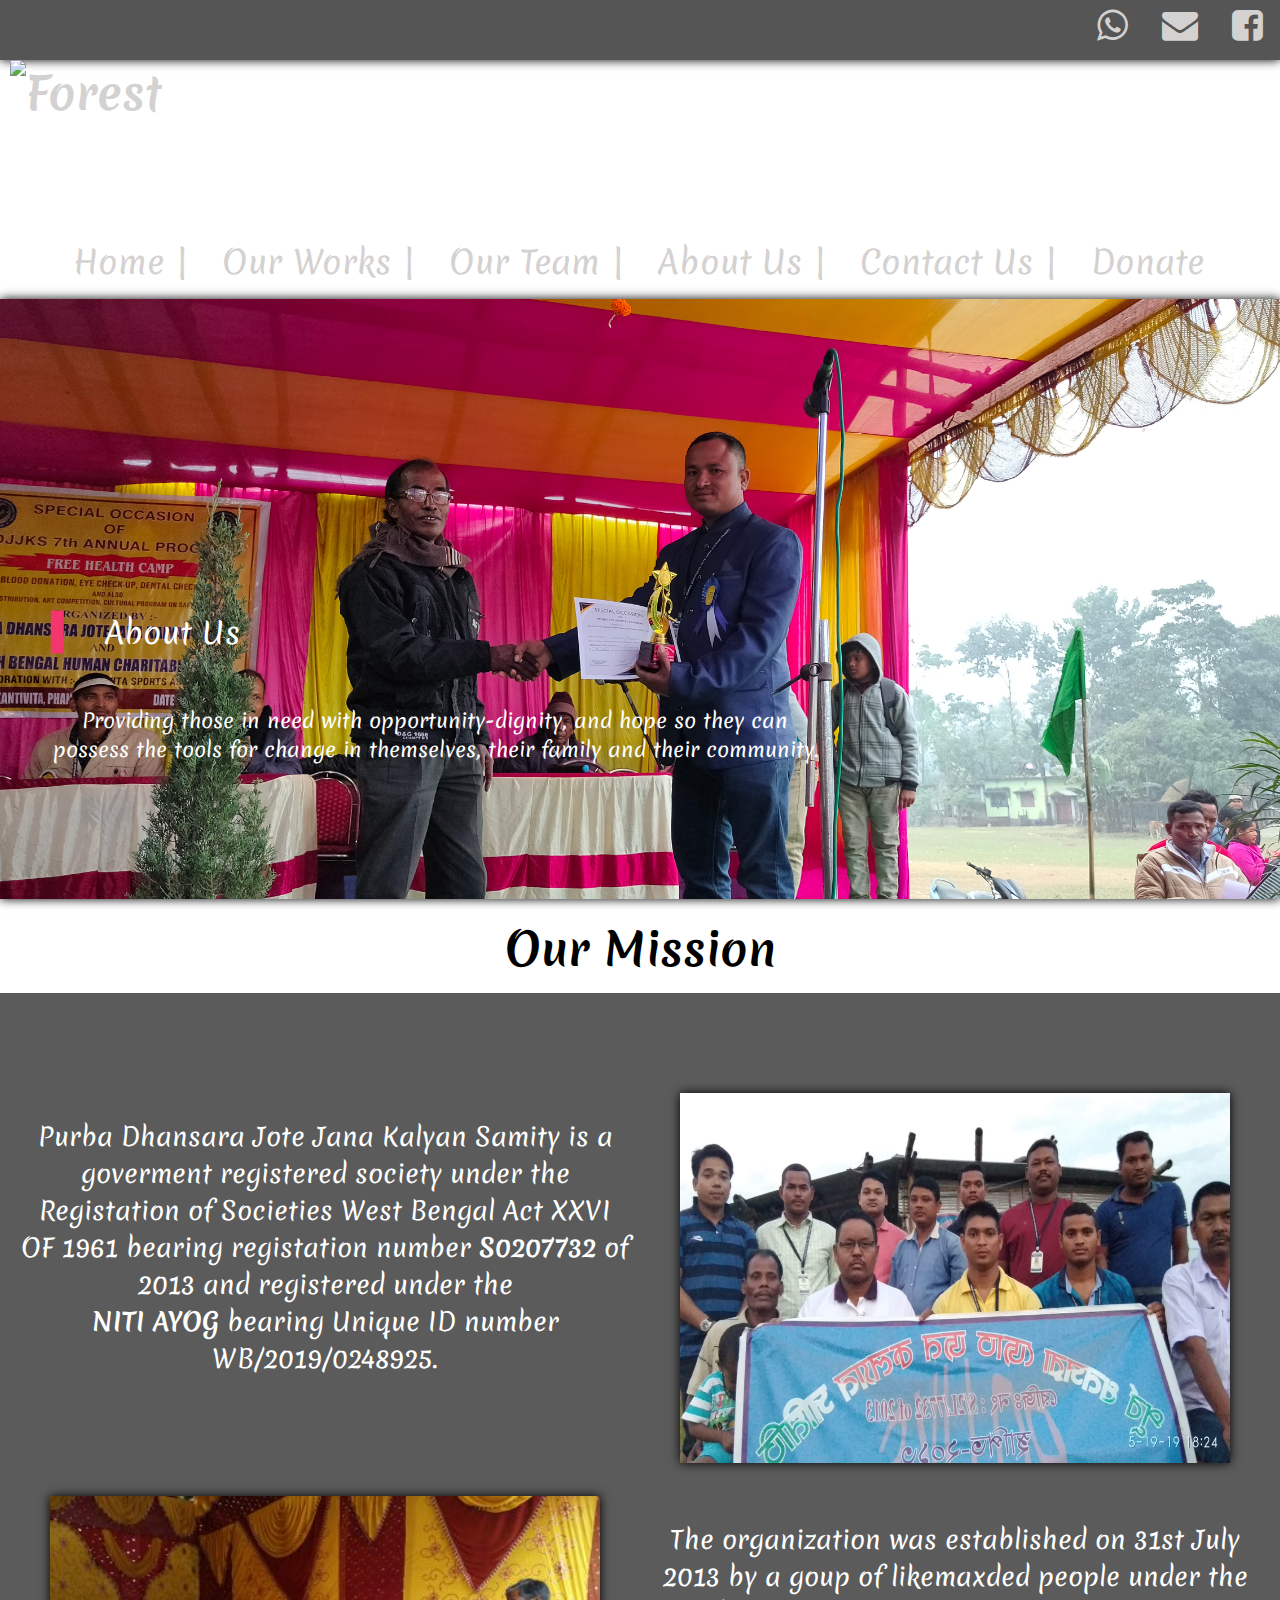
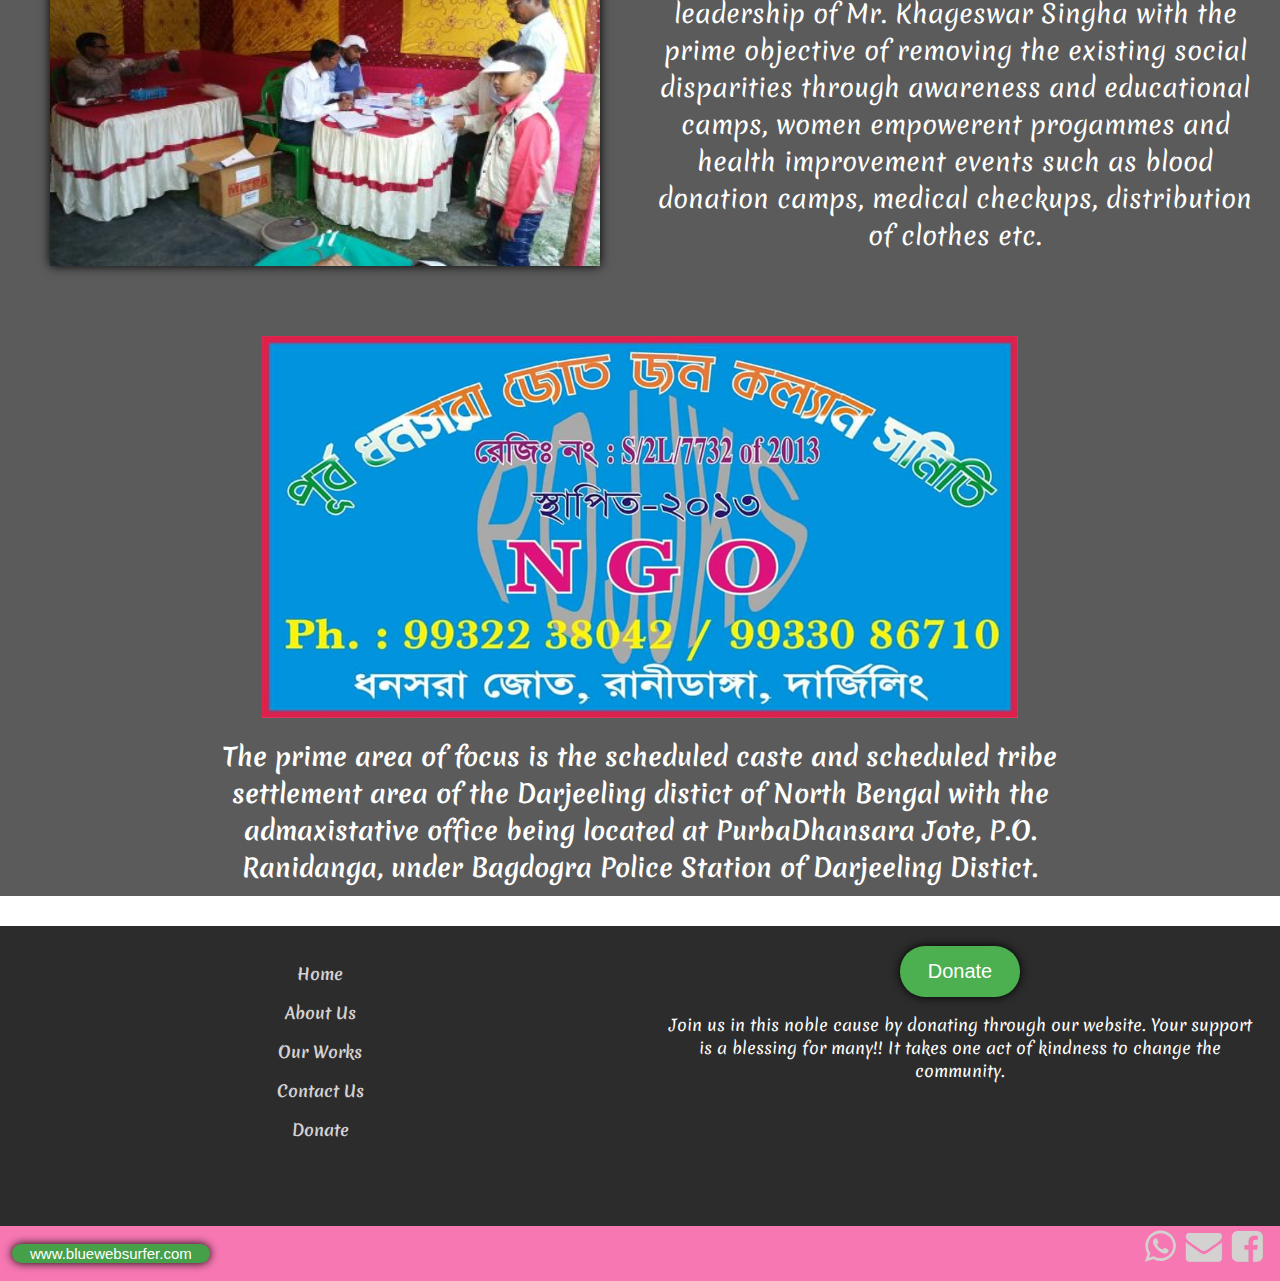
==== commit bdf0b575: "purba final update" ====
--- a/aboutus.html
+++ b/aboutus.html
@@ -5,6 +5,7 @@
     <meta http-equiv="X-UA-Compatible" content="IE=edge">
     <meta name="viewport" content="width=device-width, initial-scale=1.0">
     <link rel="stylesheet" type="text/css" href="css/aboutus.css">
+    <link rel="shortcut icon" href="img/logo-1 (2).png" type="image/x-icon">
     <link rel="stylesheet" href="https://cdnjs.cloudflare.com/ajax/libs/font-awesome/4.7.0/css/font-awesome.min.css">
     <link rel="preconnect" href="https://fonts.gstatic.com">
     <link href="https://fonts.googleapis.com/css2?family=Merienda&display=swap" rel="stylesheet">
@@ -16,11 +17,11 @@
 <body>
     
 
-    <div class="navbar">
-      <a href="#"><i class="fa fa-facebook-square" aria-hidden="true" style="font-size:36px"></i> </a> 
-      <a href="#"><i class="fa fa-twitter-square" aria-hidden="true" style="font-size:36px"></i> </a> 
-      <a href="/"><i class="fa fa-whatsapp" aria-hidden="true" style="font-size:36px"></i> </a>
-      </div>
+  <div class="navbar">
+    <a href="https://www.facebook.com/khageswar.singha.3914"><i class="fa fa-facebook-square" aria-hidden="true" style="font-size:36px"></i> </a> 
+    <a href="mailto:pdjjks2013ngo@gmail.com"><i class="fa fa-envelope" aria-hidden="true" style="font-size:36px"></i> </a> 
+    <a href="https://api.whatsapp.com/send?phone=2567xxxxxxxxx" method="get" target="_blank" style="font-size:36px"><i class="fa fa-whatsapp"></i></a>
+    </div>
 
 
 
@@ -82,7 +83,7 @@
         awareness and educational camps, women
         empowerent progammes and health improvement
         events such as blood donation camps, medical
-        checkups, distibution of clothes etc.</p>
+        checkups, distribution of clothes etc.</p>
         
      </div>
      <div class="column1" style="background-color:rgba(187, 187, 187, 0);">
@@ -122,9 +123,9 @@
    
    <div class="danger16">
     <button class="btnsuccess">www.bluewebsurfer.com</button>
-    <a href="#"><i class="fa fa-facebook-square" aria-hidden="true" style="font-size:36px"></i> </a> 
-          <a href="#"><i class="fa fa-twitter-square" aria-hidden="true" style="font-size:36px"></i> </a> 
-          <a href="#"><i class="fa fa-whatsapp" aria-hidden="true" style="font-size:36px"></i> </a>
+    <a href="https://www.facebook.com/khageswar.singha.3914"><i class="fa fa-facebook-square" aria-hidden="true" style="font-size:36px"></i> </a> 
+    <a href="mailto:pdjjks2013ngo@gmail.com"><i class="fa fa-envelope" aria-hidden="true" style="font-size:36px"></i> </a> 
+    <a href="https://api.whatsapp.com/send?phone=2567xxxxxxxxx" method="get" target="_blank" style="font-size:36px"><i class="fa fa-whatsapp"></i></a>
    </div>
 
    <script src="js/index.js"></script>
